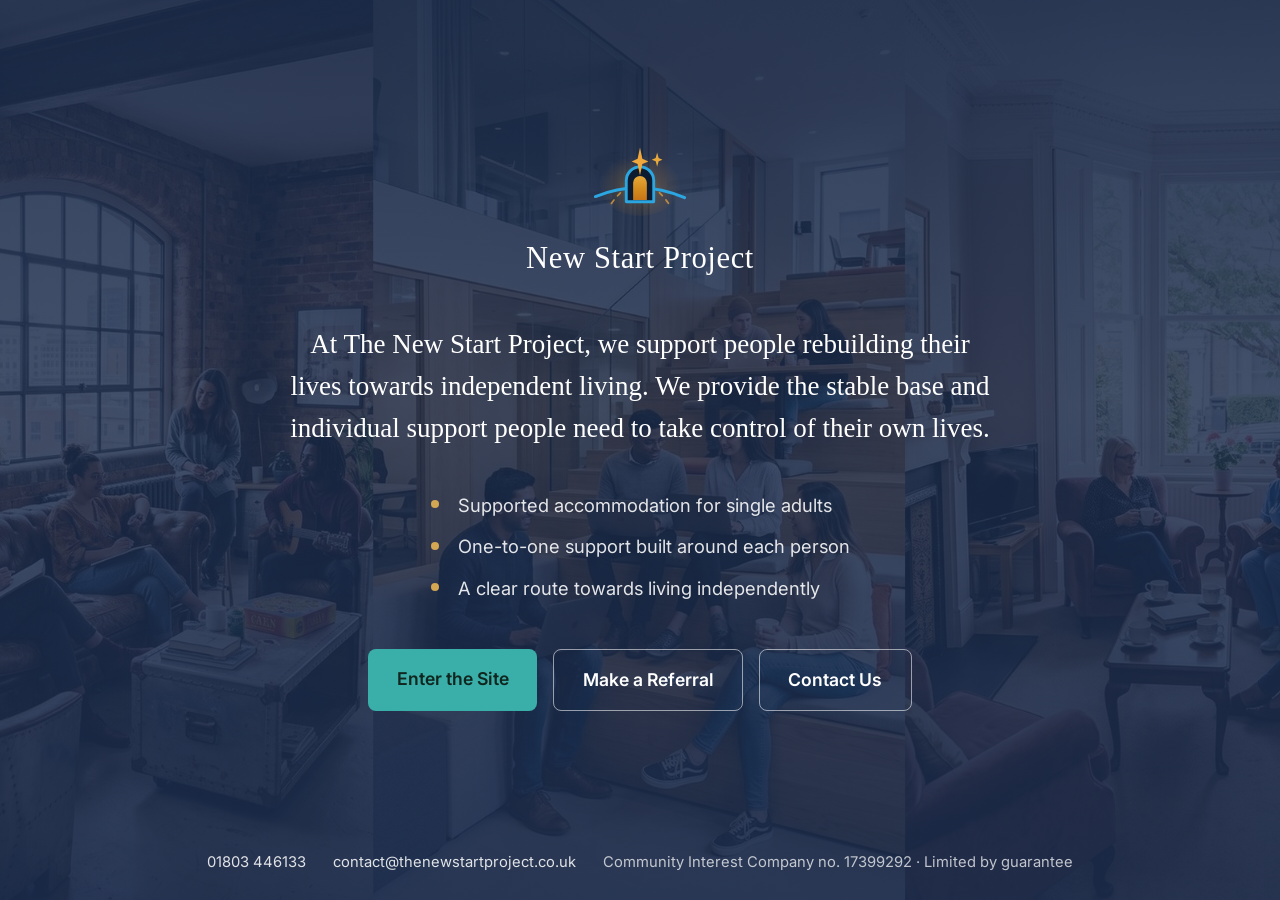
==== index.html @ a20c31a6 "Add files via upload" ====
<!DOCTYPE html>
<html lang="en">
<head>
  <meta charset="UTF-8">
  <meta name="viewport" content="width=device-width, initial-scale=1.0">
  <title>The New Start Project Community CIC | Supported Accommodation in Devon</title>
  <meta name="description" content="The New Start Project Community CIC supports people rebuilding their lives towards independent living, with supported accommodation and individual support across Devon.">
  <link rel="stylesheet" href="style.css">
</head>
<body>

  <main class="splash">
    <div class="splash-overlay"></div>

    <div class="splash-inner">

      <div class="splash-brand">
        <img src="logo.svg" alt="" class="splash-mark">
        <span class="splash-brandname">New Start <span class="brand-accent">Project</span></span>
      </div>

      <p class="splash-statement">At The New Start Project, we support people rebuilding their lives towards independent living. We provide the stable base and individual support people need to take control of their own lives.</p>

      <ul class="splash-services">
        <li>Supported accommodation for single adults</li>
        <li>One-to-one support built around each person</li>
        <li>A clear route towards living independently</li>
      </ul>

      <div class="splash-buttons">
        <a href="welcome.html" class="splash-cta">Enter the Site</a>
        <a href="referrals.html" class="splash-cta-outline">Make a Referral</a>
        <a href="contact.html" class="splash-cta-outline">Contact Us</a>
      </div>

    </div>

    <div class="splash-foot">
      <span><a href="tel:01803446133">01803 446133</a></span>
      <span><a href="mailto:contact@thenewstartproject.co.uk">contact@thenewstartproject.co.uk</a></span>
      <span>Community Interest Company no. 17399292 &middot; Limited by guarantee</span>
    </div>

  </main>

</body>
</html>
---- style.css ----
/* ========================================
   The New Start Project — Core Styles
   Adapted from Employment Law Simplified
   ======================================== */

@import url('https://fonts.googleapis.com/css2?family=Lora:wght@400;500;600;700&family=Inter:wght@400;500;600&display=swap');

:root {
  --navy: #1B2B4B;
  --navy-light: #2A3F6B;
  --teal: #2B7A78;
  --teal-light: #3AAFA9;
  --gold: #D4A853;
  --warm-bg: #FAFAF7;
  --warm-card: #F5F3EF;
  --text-primary: #1A1A1A;
  --text-secondary: #4A5568;
  --text-light: #718096;
  --white: #FFFFFF;
  --border: #E2DFD8;
  --shadow: 0 2px 8px rgba(27,43,75,0.08);
  --shadow-lg: 0 8px 24px rgba(27,43,75,0.12);
  --radius: 8px;
  --max-width: 1100px;
}

*, *::before, *::after { box-sizing: border-box; margin: 0; padding: 0; }
html { font-size: 18px; scroll-behavior: smooth; }

body {
  font-family: 'Inter', -apple-system, BlinkMacSystemFont, sans-serif;
  color: var(--text-primary);
  background: var(--warm-bg);
  line-height: 1.7;
  -webkit-font-smoothing: antialiased;
}

h1, h2, h3, h4 { font-family: 'Lora', Georgia, serif; line-height: 1.3; color: var(--navy); }
a { color: var(--teal); text-decoration: none; transition: color 0.2s; }
a:hover { color: var(--teal-light); }
img { max-width: 100%; height: auto; }

/* ---- NAV ---- */

.site-nav {
  background: var(--navy);
  padding: 0 2rem;
  position: sticky;
  top: 0;
  z-index: 100;
}

.nav-inner {
  max-width: var(--max-width);
  margin: 0 auto;
  display: flex;
  align-items: center;
  justify-content: space-between;
  height: 64px;
}

.nav-brand {
  font-family: 'Lora', Georgia, serif;
  color: var(--white);
  font-size: 1.15rem;
  font-weight: 600;
  text-decoration: none;
}

.nav-brand span { color: var(--gold); }

.nav-links { display: flex; gap: 2rem; list-style: none; }

.nav-links a {
  color: rgba(255,255,255,0.8);
  font-size: 0.85rem;
  font-weight: 500;
  transition: color 0.2s;
}

.nav-links a:hover, .nav-links a.active { color: var(--gold); }

.nav-toggle { display: none; background: none; border: none; cursor: pointer; padding: 0.5rem; }
.nav-toggle span { display: block; width: 22px; height: 2px; background: var(--white); margin: 5px 0; }

/* ---- HERO ---- */

.hero {
  background: linear-gradient(135deg, var(--navy) 0%, var(--navy-light) 100%);
  padding: 5rem 2rem 4.5rem;
  text-align: center;
}

.hero-inner { max-width: 720px; margin: 0 auto; }

.hero-tag {
  display: inline-block;
  color: var(--gold);
  font-size: 0.8rem;
  font-weight: 600;
  letter-spacing: 0.12em;
  text-transform: uppercase;
  margin-bottom: 1.2rem;
  border: 1px solid rgba(212,168,83,0.3);
  padding: 0.35rem 1rem;
  border-radius: 20px;
}

.hero h1 {
  color: var(--white);
  font-size: 2.8rem;
  font-weight: 700;
  margin-bottom: 1.2rem;
  letter-spacing: -0.02em;
}

.hero h1 em {
  font-style: normal;
  color: var(--gold);
}

.hero p {
  color: rgba(255,255,255,0.8);
  font-size: 1.1rem;
  line-height: 1.7;
  max-width: 580px;
  margin: 0 auto 2rem;
}

.hero-cta {
  display: inline-block;
  background: var(--teal);
  color: var(--white);
  padding: 0.85rem 2rem;
  border-radius: var(--radius);
  font-weight: 600;
  font-size: 0.95rem;
  transition: background 0.2s, transform 0.2s;
  border: none;
  cursor: pointer;
}

.hero-cta:hover { background: var(--teal-light); color: var(--white); transform: translateY(-1px); }

.hero-cta-outline {
  display: inline-block;
  color: var(--white);
  padding: 0.85rem 2rem;
  border-radius: var(--radius);
  font-weight: 600;
  font-size: 0.95rem;
  border: 2px solid rgba(255,255,255,0.5);
  transition: border-color 0.2s, color 0.2s;
}

.hero-cta-outline:hover { border-color: var(--gold); color: var(--gold); }

.hero-buttons { display: flex; gap: 1rem; justify-content: center; flex-wrap: wrap; }

/* ---- SECTIONS ---- */

.section { padding: 4.5rem 2rem; }
.section-alt { background: var(--white); }
.section-inner { max-width: var(--max-width); margin: 0 auto; }
/* contact.html and referrals.html wrap their content in .container */
.container { max-width: var(--max-width); margin: 0 auto; padding: 0 2rem; }

.section-header { text-align: center; margin-bottom: 3rem; }
.section-header h2 { font-size: 2rem; margin-bottom: 0.8rem; }
.section-header p { color: var(--text-secondary); font-size: 1rem; max-width: 560px; margin: 0 auto; }

.section-label {
  display: inline-block;
  color: var(--teal);
  font-size: 0.75rem;
  font-weight: 600;
  letter-spacing: 0.1em;
  text-transform: uppercase;
  margin-bottom: 0.6rem;
}

/* ---- CARDS ---- */

.cards-grid {
  display: grid;
  grid-template-columns: repeat(auto-fit, minmax(300px, 1fr));
  gap: 1.5rem;
}

.card {
  background: var(--white);
  border: 1px solid var(--border);
  border-radius: var(--radius);
  padding: 2rem;
  transition: box-shadow 0.2s, transform 0.2s;
}

.card:hover { box-shadow: var(--shadow-lg); transform: translateY(-2px); }

.card-icon {
  width: 44px;
  height: 44px;
  background: var(--warm-card);
  border-radius: 10px;
  display: flex;
  align-items: center;
  justify-content: center;
  margin-bottom: 1.2rem;
  font-size: 1.3rem;
}

.card h3 { font-size: 1.15rem; margin-bottom: 0.6rem; color: var(--navy); }
.card p { color: var(--text-secondary); font-size: 0.9rem; line-height: 1.6; }

/* ---- STATS ---- */

.stats-row {
  display: grid;
  grid-template-columns: repeat(auto-fit, minmax(200px, 1fr));
  gap: 1.5rem;
}

.stat { text-align: center; padding: 1.5rem; }
.stat-number { font-family: 'Lora', Georgia, serif; font-size: 2.5rem; font-weight: 700; color: var(--teal); line-height: 1; margin-bottom: 0.25rem; }
.stat-label { color: var(--text-secondary); font-size: 0.85rem; }

/* ---- FEATURES ---- */

.feature-list {
  display: grid;
  grid-template-columns: repeat(auto-fit, minmax(280px, 1fr));
  gap: 2rem;
}

.feature { display: flex; gap: 1rem; }
.feature-marker { flex-shrink: 0; width: 8px; height: 8px; background: var(--teal); border-radius: 50%; margin-top: 0.55rem; }
.feature h4 { font-family: 'Lora', Georgia, serif; font-size: 1rem; margin-bottom: 0.25rem; color: var(--navy); }
.feature p { color: var(--text-secondary); font-size: 0.9rem; margin: 0; line-height: 1.6; }

/* ---- PROCESS STEPS ---- */

.process-steps {
  display: grid;
  grid-template-columns: repeat(auto-fit, minmax(220px, 1fr));
  gap: 1.5rem;
}

.step { text-align: center; padding: 1.5rem; }
.step-number {
  width: 44px; height: 44px;
  background: var(--teal);
  color: var(--white);
  border-radius: 50%;
  display: flex; align-items: center; justify-content: center;
  font-weight: 700; font-family: 'Lora', Georgia, serif;
  font-size: 1.1rem;
  margin: 0 auto 1rem;
}
.step h4 { font-family: 'Lora', Georgia, serif; margin-bottom: 0.5rem; }
.step p { color: var(--text-secondary); font-size: 0.9rem; }

/* ---- CONTACT ---- */

.contact-grid { display: grid; grid-template-columns: 1fr 1fr; gap: 2rem; }

.contact-info-block { display: flex; gap: 1rem; margin-bottom: 1.5rem; }
.contact-icon {
  flex-shrink: 0; width: 44px; height: 44px;
  background: var(--warm-card);
  border-radius: 10px;
  display: flex; align-items: center; justify-content: center;
  font-size: 1.2rem;
}
.contact-info-block h4 { font-family: 'Lora', Georgia, serif; font-size: 0.95rem; margin-bottom: 0.15rem; }
.contact-info-block p { color: var(--text-secondary); font-size: 0.9rem; margin: 0; }

.contact-form input,
.contact-form textarea,
.contact-form select {
  width: 100%; padding: 0.75rem 1rem;
  border: 1px solid var(--border); border-radius: var(--radius);
  font-family: inherit; font-size: 0.95rem;
  margin-bottom: 1rem; background: var(--white);
}
.contact-form input:focus, .contact-form textarea:focus, .contact-form select:focus { outline: none; border-color: var(--teal); }
.contact-form textarea { min-height: 120px; resize: vertical; }

/* ---- FOOTER ---- */

.site-footer {
  background: var(--navy);
  color: rgba(255,255,255,0.7);
  padding: 3.5rem 2rem 2rem;
}

.footer-inner { max-width: var(--max-width); margin: 0 auto; }

.footer-grid {
  display: grid;
  grid-template-columns: 2fr 1fr 1fr;
  gap: 3rem;
  margin-bottom: 2.5rem;
}

.footer-brand {
  font-family: 'Lora', Georgia, serif;
  font-size: 1.1rem; font-weight: 600;
  color: var(--white); margin-bottom: 0.8rem;
}
.footer-brand span { color: var(--gold); }
.footer-desc { font-size: 0.85rem; line-height: 1.6; }

.footer-heading {
  font-family: 'Inter', sans-serif;
  font-size: 0.75rem; font-weight: 600;
  letter-spacing: 0.1em; text-transform: uppercase;
  color: var(--gold); margin-bottom: 1rem;
}

.footer-links { list-style: none; }
.footer-links li { margin-bottom: 0.6rem; }
.footer-links a { color: rgba(255,255,255,0.7); font-size: 0.85rem; }
.footer-links a:hover { color: var(--gold); }

.footer-bottom {
  border-top: 1px solid rgba(255,255,255,0.1);
  padding-top: 1.5rem;
  display: flex; justify-content: space-between;
  font-size: 0.78rem;
}
.footer-bottom span { color: var(--gold); }

.cic-badge {
  display: inline-flex; align-items: center; gap: 0.4rem;
  background: rgba(43,122,120,0.1);
  border: 1px solid rgba(43,122,120,0.25);
  color: var(--teal);
  padding: 0.3rem 0.8rem; border-radius: 50px;
  font-size: 0.75rem; font-weight: 600;
}

/* ---- RESPONSIVE ---- */

@media (max-width: 768px) {
  html { font-size: 16px; }
  .nav-links { display: none; }
  .nav-toggle { display: block; }
  .nav-links.open {
    display: flex; flex-direction: column;
    position: absolute; top: 64px; left: 0; right: 0;
    background: var(--navy);
    padding: 1rem 2rem 1.5rem; gap: 0.8rem;
    border-top: 1px solid rgba(255,255,255,0.1);
  }
  .hero { padding: 3.5rem 1.5rem 3rem; }
  .hero h1 { font-size: 2rem; }
  .section { padding: 3rem 1.5rem; }
  .cards-grid { grid-template-columns: 1fr; }
  .contact-grid { grid-template-columns: 1fr; }
  .footer-grid { grid-template-columns: 1fr; }
  .footer-bottom { flex-direction: column; gap: 0.5rem; }
}

/* ---- LEGACY NAV SUPPORT ---- */
header { background: var(--navy); position: sticky; top: 0; z-index: 100; }
.nav-container { max-width: var(--max-width); margin: 0 auto; padding: 0 2rem; display: flex; align-items: center; justify-content: space-between; height: 64px; }
.logo { display: flex; align-items: center; gap: 0.75rem; text-decoration: none; }
.logo-icon { width: 38px; height: 38px; background: var(--gold); border-radius: 50%; display: flex; align-items: center; justify-content: center; font-weight: 800; color: var(--navy); font-size: 1.1rem; }
.logo-text { color: var(--white); font-family: 'Lora', Georgia, serif; font-weight: 600; font-size: 1.15rem; }
.logo-text span { color: var(--gold); }
nav ul { display: flex; gap: 2rem; list-style: none; }
nav a { color: rgba(255,255,255,0.8); font-size: 0.85rem; font-weight: 500; }
nav a:hover, nav a.active { color: var(--gold); }

/* ---- LEGACY LAYOUT SUPPORT ---- */
.hero-badge { display: inline-block; color: var(--gold); font-size: 0.8rem; font-weight: 600; letter-spacing: 0.12em; text-transform: uppercase; margin-bottom: 1.2rem; border: 1px solid rgba(212,168,83,0.3); padding: 0.35rem 1rem; border-radius: 20px; }
.btn { display: inline-block; padding: 0.85rem 2rem; border-radius: var(--radius); font-weight: 600; font-size: 0.95rem; cursor: pointer; border: none; text-decoration: none; }
.btn-primary { background: var(--teal); color: var(--white); }
.btn-primary:hover { background: var(--teal-light); color: var(--white); }
.btn-outline { background: transparent; color: var(--white); border: 2px solid rgba(255,255,255,0.5); }
.btn-outline:hover { border-color: var(--gold); color: var(--gold); }
.btn-group { display: flex; gap: 1rem; justify-content: center; flex-wrap: wrap; }
/* :not(.hero) is essential. Without it this rule outranks .hero
   (specificity 0,1,1 vs 0,1,0) and paints the navy hero white,
   making the white hero heading invisible on every page. */
section:nth-child(even):not(.hero) { background: var(--white); }
.card-grid { display: grid; grid-template-columns: repeat(auto-fit, minmax(300px, 1fr)); gap: 1.5rem; margin-top: 2rem; }
footer ul { list-style: none; }
footer li { margin-bottom: 0.6rem; }
footer li a { color: rgba(255,255,255,0.7); font-size: 0.85rem; }
footer li a:hover { color: var(--gold); }
footer h4 { color: var(--gold); font-family: 'Inter', sans-serif; font-size: 0.75rem; font-weight: 600; letter-spacing: 0.1em; text-transform: uppercase; margin-bottom: 1rem; }
.footer-grid { display: grid; grid-template-columns: 2fr 1fr 1fr; gap: 3rem; margin-bottom: 2.5rem; }
.footer-bottom { border-top: 1px solid rgba(255,255,255,0.1); padding-top: 1.5rem; display: flex; justify-content: space-between; font-size: 0.78rem; }
.footer-bottom span { color: var(--gold); }
.footer-brand p { font-size: 0.85rem; margin-top: 0.75rem; line-height: 1.6; }

/* ==========================================================
   Added: logo/brand mark, resident journey, callouts
   ========================================================== */

/* ---- Brand mark ---- */
.nav-brand { display: flex; align-items: center; gap: 0.65rem; text-decoration: none; }
/* The brand mark is wider than tall (168x126 viewBox), so it needs a
   landscape slot rather than the old square one. */
.brand-mark { width: 54px; height: 40px; display: block; flex-shrink: 0; object-fit: contain; }
/* .nav-brand span is already gold elsewhere, so these need equal-or-higher
   specificity to keep the first two words white. */
.nav-brand .brand-text { font-family: 'Lora', Georgia, serif; font-weight: 700; font-size: 1.15rem; color: var(--white); letter-spacing: -0.01em; }
.nav-brand .brand-accent, .footer-brand .brand-accent { color: var(--gold); }
/* FOOTER BACKGROUND FIX
   contact.html and referrals.html use a plain <footer> element, but the navy
   background was only ever defined on .site-footer. That left white footer
   text sitting on the cream page background, effectively invisible.
   This styles the bare element so both conventions work. */
footer {
  background: var(--navy);
  color: rgba(255,255,255,0.7);
  padding: 3.5rem 2rem 2rem;
}
footer p { color: rgba(255,255,255,0.7); }
footer .container { padding: 0; }

/* Do NOT make .footer-brand a flex row: the older markup uses it as a
   stacked column holding a logo and a paragraph. Only the inline mark
   inside it is sized here. */
.footer-brand .brand-mark { width: 50px; height: 37px; }

/* The .footer-brand column is Lora 600 for the wordmark, but the description
   paragraph inside it must not inherit that bold serif. */
.footer-brand p {
  font-family: 'Inter', Arial, sans-serif;
  font-weight: 400;
  font-size: 0.85rem;
  line-height: 1.6;
  color: rgba(255,255,255,0.7);
}

/* Footer logo badge: show the real logo instead of the "NS" text circle. */
.logo-icon {
  background: url("logo.svg") center / contain no-repeat;
  border-radius: 0;
  color: transparent;
  font-size: 0;
  width: 54px;
  height: 40px;
  flex-shrink: 0;
}

/* ---- Callout ---- */
.callout {
  background: var(--white);
  border-left: 4px solid var(--teal);
  border-radius: var(--radius);
  padding: 1.75rem 2rem;
  box-shadow: var(--shadow);
  max-width: var(--content-width, 740px);
  margin: 0 auto;
}
.callout p { color: var(--text-secondary); margin-bottom: 1rem; line-height: 1.75; }
.callout p:last-child { margin-bottom: 0; }
.callout strong { color: var(--text-primary); }
.callout-link a { color: var(--teal); font-weight: 600; text-decoration: none; }
.callout-link a:hover { color: var(--teal-light); }

/* ---- Journey stages ---- */
.stage {
  display: grid;
  grid-template-columns: 64px 1fr;
  gap: 1.5rem;
  background: var(--white);
  border: 1px solid var(--border);
  border-radius: var(--radius);
  padding: 2rem;
  margin-bottom: 1.25rem;
  box-shadow: var(--shadow);
}
.stage-num {
  width: 52px; height: 52px;
  border-radius: 50%;
  background: var(--teal);
  color: var(--white);
  font-family: 'Lora', Georgia, serif;
  font-size: 1.5rem;
  font-weight: 700;
  display: flex; align-items: center; justify-content: center;
}
.stage-body h3 { font-size: 1.4rem; margin-bottom: 0.5rem; color: var(--navy); }
.stage-lead { color: var(--teal); font-weight: 600; font-size: 1.05rem; margin-bottom: 0.85rem; }
.stage-body p { color: var(--text-secondary); line-height: 1.75; margin-bottom: 1rem; }
.stage-list { list-style: none; padding: 0; margin: 0; }
.stage-list li {
  position: relative;
  padding-left: 1.6rem;
  margin-bottom: 0.6rem;
  color: var(--text-secondary);
  line-height: 1.65;
}
.stage-list li::before {
  content: "";
  position: absolute;
  left: 0; top: 0.62em;
  width: 7px; height: 7px;
  border-radius: 50%;
  background: var(--gold);
}
.stage-list strong { color: var(--text-primary); }

/* ---- Support level hours ---- */
.level-hours {
  color: var(--teal);
  font-weight: 700;
  font-size: 0.88rem;
  letter-spacing: 0.02em;
  margin-bottom: 0.6rem;
}

/* ---- Small print note ---- */
.note {
  max-width: var(--content-width, 740px);
  margin: 2rem auto 0;
  text-align: center;
  color: var(--text-light);
  font-size: 0.92rem;
  line-height: 1.7;
}
.note a { color: var(--teal); font-weight: 600; text-decoration: none; }
.note a:hover { color: var(--teal-light); }

/* ---- Mini stage strip (homepage) ---- */
.mini-stages {
  display: grid;
  grid-template-columns: repeat(auto-fit, minmax(180px, 1fr));
  gap: 1rem;
}
.mini-stage {
  background: var(--white);
  border: 1px solid var(--border);
  border-radius: var(--radius);
  padding: 1.5rem 1.25rem;
  text-align: center;
  display: flex;
  flex-direction: column;
  align-items: center;
  gap: 0.4rem;
}
.mini-num {
  width: 34px; height: 34px;
  border-radius: 50%;
  background: var(--navy);
  color: var(--gold);
  font-weight: 700;
  font-size: 0.95rem;
  display: flex; align-items: center; justify-content: center;
  margin-bottom: 0.35rem;
}
.mini-stage strong { color: var(--navy); font-size: 1rem; }
.mini-stage span:last-child { color: var(--text-light); font-size: 0.86rem; line-height: 1.5; }

/* ---- Hero closing bands use h2 ---- */
.hero h2 {
  color: var(--white);
  font-size: 1.9rem;
  margin-bottom: 1rem;
  line-height: 1.3;
}
.hero h2 em { font-style: normal; color: var(--gold); }

/* ---- Narrow screens ---- */
@media (max-width: 640px) {
  .stage { grid-template-columns: 1fr; gap: 1rem; padding: 1.5rem; }
  .callout { padding: 1.35rem 1.4rem; }
  .brand-text { font-size: 1rem; }
}

/* --- Photo band: full-bleed image strip sitting directly beneath the navy hero --- */
.photo-band {
  line-height: 0;
  background: var(--navy);
}
.photo-band img {
  display: block;
  width: 100%;
  height: auto;
  /* Matches the image's own 2000x640 shape, so nothing is ever cropped. */
  aspect-ratio: 25 / 8;
}

/* --- Splash landing page: fixed opening page, image + statement --- */
.splash {
  position: relative;
  min-height: 100vh;
  display: flex;
  flex-direction: column;
  justify-content: center;
  align-items: center;
  padding: 3rem 1.5rem 5.5rem;
  background-image: url("splash-bg.jpg");
  background-size: cover;
  background-position: center 45%;
  background-repeat: no-repeat;
  background-color: var(--navy);
  box-sizing: border-box;
}
.splash-overlay {
  position: absolute;
  inset: 0;
  background: linear-gradient(180deg, rgba(27, 43, 75, 0.90) 0%, rgba(27, 43, 75, 0.82) 45%, rgba(27, 43, 75, 0.92) 100%);
}
.splash-inner {
  position: relative;
  z-index: 1;
  max-width: 760px;
  width: 100%;
  text-align: center;
}
.splash-brand {
  display: flex;
  flex-direction: column;
  align-items: center;
  gap: 0.9rem;
  margin-bottom: 2.25rem;
}
.splash-mark {
  width: 96px;
  height: 72px;
  object-fit: contain;
}
.splash-brandname {
  font-family: Georgia, 'Times New Roman', serif;
  font-size: 1.7rem;
  letter-spacing: 0.02em;
  color: #FFFFFF;
}
.splash-statement {
  font-family: Georgia, 'Times New Roman', serif;
  font-size: 1.5rem;
  line-height: 1.55;
  color: #FFFFFF;
  margin: 0 auto 2.25rem;
  max-width: 700px;
}
.splash-services {
  list-style: none;
  padding: 0;
  margin: 0 auto 2.5rem;
  display: inline-flex;
  flex-direction: column;
  gap: 0.55rem;
  text-align: left;
}
.splash-services li {
  position: relative;
  padding-left: 1.5rem;
  font-size: 1.02rem;
  color: rgba(255, 255, 255, 0.88);
}
.splash-services li::before {
  content: "";
  position: absolute;
  left: 0;
  top: 0.55em;
  width: 8px;
  height: 8px;
  border-radius: 50%;
  background: var(--gold);
}
.splash-buttons {
  display: flex;
  flex-wrap: wrap;
  gap: 0.85rem;
  justify-content: center;
}
.splash-cta,
.splash-cta-outline {
  display: inline-block;
  padding: 0.85rem 1.6rem;
  border-radius: var(--radius);
  font-weight: 600;
  font-size: 0.98rem;
  text-decoration: none;
  transition: opacity 0.15s ease;
}
.splash-cta {
  background: var(--teal-light);
  color: #10261F;
}
.splash-cta-outline {
  border: 1.5px solid rgba(255, 255, 255, 0.55);
  color: #FFFFFF;
}
.splash-cta:hover,
.splash-cta-outline:hover { opacity: 0.85; }
.splash-foot {
  position: absolute;
  z-index: 1;
  bottom: 1.4rem;
  left: 0;
  right: 0;
  display: flex;
  flex-wrap: wrap;
  gap: 0.4rem 1.5rem;
  justify-content: center;
  padding: 0 1.5rem;
  font-size: 0.82rem;
  color: rgba(255, 255, 255, 0.72);
  text-align: center;
}
.splash-foot a {
  color: rgba(255, 255, 255, 0.86);
  text-decoration: none;
}
.splash-foot a:hover { text-decoration: underline; }
@media (max-width: 700px) {
  .splash { padding: 2.5rem 1.25rem 6.5rem; }
  .splash-statement { font-size: 1.2rem; }
  .splash-mark { width: 78px; height: 58px; }
  .splash-brandname { font-size: 1.4rem; }
  .splash-buttons { flex-direction: column; align-items: stretch; }
  .splash-cta, .splash-cta-outline { text-align: center; }
}
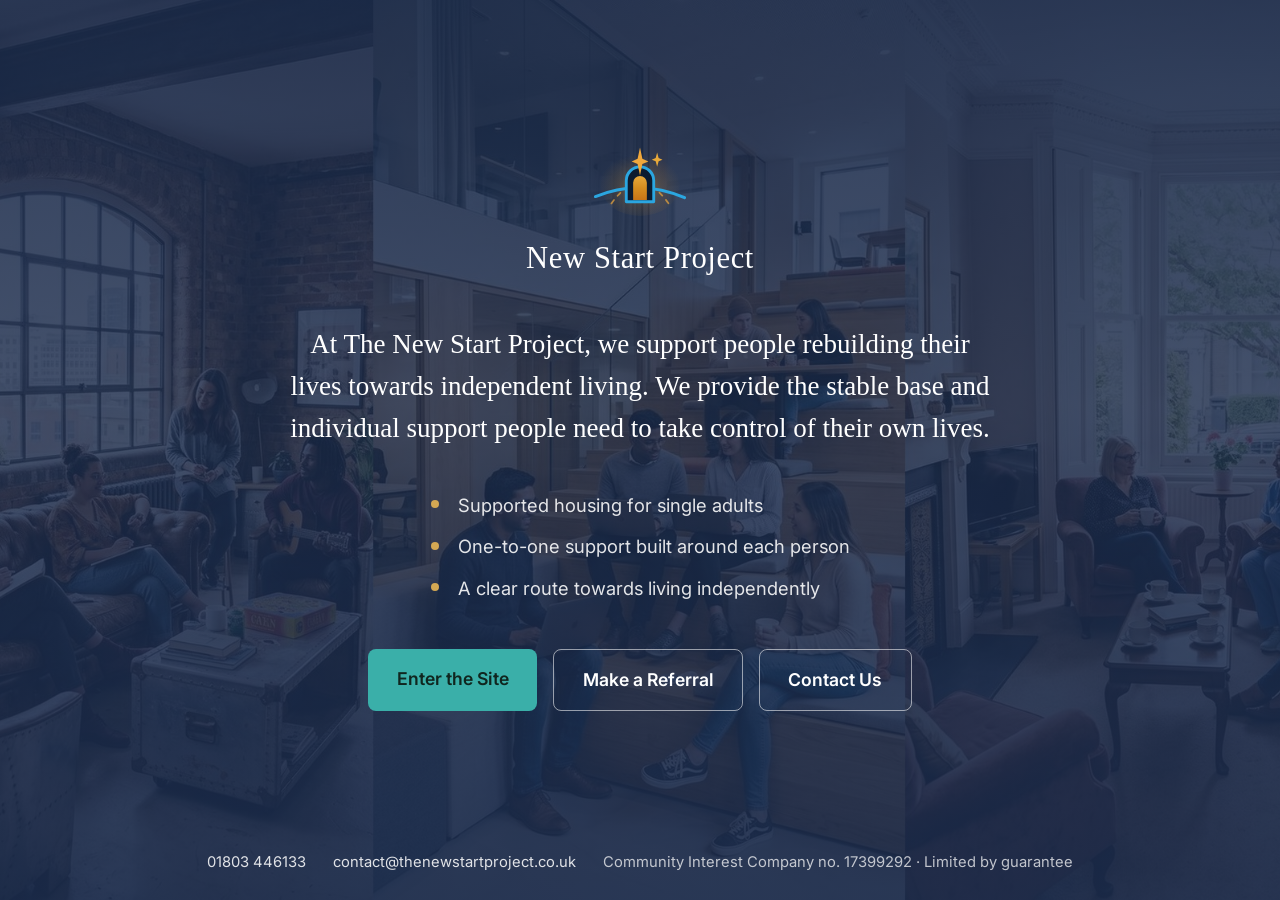
==== commit 27450c91: "Add files via upload" ====
--- a/index.html
+++ b/index.html
@@ -3,8 +3,8 @@
 <head>
   <meta charset="UTF-8">
   <meta name="viewport" content="width=device-width, initial-scale=1.0">
-  <title>The New Start Project Community CIC | Supported Accommodation in Devon</title>
-  <meta name="description" content="The New Start Project Community CIC supports people rebuilding their lives towards independent living, with supported accommodation and individual support across Devon.">
+  <title>The New Start Project Community CIC | Supported Housing in Devon</title>
+  <meta name="description" content="The New Start Project Community CIC supports people rebuilding their lives towards independent living, with supported housing and individual support across Devon.">
   <link rel="stylesheet" href="style.css">
 </head>
 <body>
@@ -22,7 +22,7 @@
       <p class="splash-statement">At The New Start Project, we support people rebuilding their lives towards independent living. We provide the stable base and individual support people need to take control of their own lives.</p>
 
       <ul class="splash-services">
-        <li>Supported accommodation for single adults</li>
+        <li>Supported housing for single adults</li>
         <li>One-to-one support built around each person</li>
         <li>A clear route towards living independently</li>
       </ul>
--- a/style.css
+++ b/style.css
@@ -719,3 +719,184 @@
   .splash-buttons { flex-direction: column; align-items: stretch; }
   .splash-cta, .splash-cta-outline { text-align: center; }
 }
+
+/* --- Referral form page (rf- prefix keeps it clear of site .card etc.) --- */
+.rf-wrap {
+  max-width: 820px;
+  margin: 0 auto;
+  padding: 0 20px 5rem;
+}
+.rf-card {
+  background: var(--white);
+  border: 1px solid var(--border);
+  border-radius: 14px;
+  padding: 1.75rem 1.6rem;
+  margin-top: 1.6rem;
+  box-shadow: 0 1px 2px rgba(20, 30, 55, 0.04);
+}
+.rf-card h2 {
+  color: var(--navy);
+  font-size: 1.16rem;
+  margin: 0 0 0.25rem;
+  display: flex;
+  align-items: center;
+  gap: 10px;
+}
+.rf-num {
+  display: inline-flex;
+  align-items: center;
+  justify-content: center;
+  width: 26px;
+  height: 26px;
+  background: var(--teal);
+  color: #FFFFFF;
+  border-radius: 50%;
+  font-size: 0.85rem;
+  font-weight: 700;
+  flex: 0 0 auto;
+}
+.rf-lead {
+  color: var(--text-secondary);
+  margin: 0.15rem 0 1.1rem;
+  font-size: 0.96rem;
+}
+.rf-card label,
+.rf-wrap fieldset legend {
+  display: block;
+  font-weight: 600;
+  color: var(--navy);
+  margin: 1rem 0 0.4rem;
+  font-size: 0.95rem;
+  padding: 0;
+}
+.rf-req { color: var(--teal); font-weight: 700; }
+.rf-wrap input[type=text],
+.rf-wrap input[type=email],
+.rf-wrap input[type=tel],
+.rf-wrap input[type=date],
+.rf-wrap select,
+.rf-wrap textarea {
+  width: 100%;
+  padding: 11px 13px;
+  border: 1px solid #CDD4DE;
+  border-radius: 9px;
+  font-family: inherit;
+  font-size: 1rem;
+  color: var(--text-primary);
+  background: var(--white);
+  box-sizing: border-box;
+}
+.rf-wrap input:focus,
+.rf-wrap select:focus,
+.rf-wrap textarea:focus {
+  outline: none;
+  border-color: var(--teal);
+  box-shadow: 0 0 0 3px rgba(43, 122, 120, 0.18);
+}
+.rf-wrap textarea { min-height: 96px; resize: vertical; }
+.rf-hint {
+  color: var(--text-light);
+  font-size: 0.86rem;
+  margin: 0.3rem 0 0;
+}
+.rf-grid2 {
+  display: grid;
+  grid-template-columns: 1fr 1fr;
+  gap: 0 18px;
+}
+@media (max-width: 560px) {
+  .rf-grid2 { grid-template-columns: 1fr; }
+}
+.rf-wrap fieldset { border: none; margin: 0; padding: 0; }
+.rf-checks { margin-top: 0.5rem; display: grid; gap: 9px; }
+.rf-checks label,
+.rf-consent label {
+  font-weight: 400;
+  color: var(--text-primary);
+  margin: 0;
+  display: flex;
+  gap: 10px;
+  align-items: flex-start;
+  font-size: 0.97rem;
+}
+.rf-checks input,
+.rf-consent input {
+  margin-top: 4px;
+  flex: 0 0 auto;
+  width: 17px;
+  height: 17px;
+  accent-color: var(--navy);
+}
+.rf-consent {
+  background: var(--warm-card);
+  border: 1px solid var(--border);
+  border-radius: 11px;
+  padding: 1.1rem 1.1rem 1.25rem;
+  margin-top: 0.5rem;
+}
+.rf-note {
+  color: var(--text-secondary);
+  font-size: 0.9rem;
+  margin: 0 0 0.85rem;
+}
+.rf-privacy {
+  color: var(--text-light);
+  font-size: 0.85rem;
+  margin-top: 1.1rem;
+  border-top: 1px solid var(--border);
+  padding-top: 0.9rem;
+}
+.rf-req-note {
+  color: var(--text-light);
+  font-size: 0.86rem;
+  margin-top: 1.25rem;
+}
+.rf-actions { margin-top: 1.6rem; text-align: center; }
+.rf-submit {
+  background: var(--teal);
+  color: #FFFFFF;
+  border: none;
+  font-family: inherit;
+  font-weight: 700;
+  font-size: 1.05rem;
+  padding: 15px 42px;
+  border-radius: 10px;
+  cursor: pointer;
+}
+.rf-submit:hover { background: var(--teal-light); }
+.rf-submit:disabled { opacity: 0.6; cursor: default; }
+.rf-err {
+  color: #B3261E;
+  font-size: 0.88rem;
+  margin-top: 0.35rem;
+  display: none;
+}
+.rf-field-error input,
+.rf-field-error select,
+.rf-field-error textarea { border-color: #B3261E; }
+.rf-field-error .rf-err { display: block; }
+#formStatus {
+  text-align: center;
+  margin-top: 1rem;
+  font-weight: 600;
+  display: none;
+  max-width: 620px;
+  margin-left: auto;
+  margin-right: auto;
+}
+#formStatus a { color: inherit; }
+.rf-success { display: none; text-align: center; padding: 1.5rem 0.75rem; }
+.rf-tick {
+  width: 60px;
+  height: 60px;
+  border-radius: 50%;
+  background: var(--teal);
+  color: #FFFFFF;
+  display: inline-flex;
+  align-items: center;
+  justify-content: center;
+  font-size: 2rem;
+  margin-bottom: 0.9rem;
+}
+.rf-success h2 { color: var(--navy); margin: 0 0 0.5rem; justify-content: center; }
+.rf-success p { color: var(--text-secondary); max-width: 520px; margin: 0 auto; }
